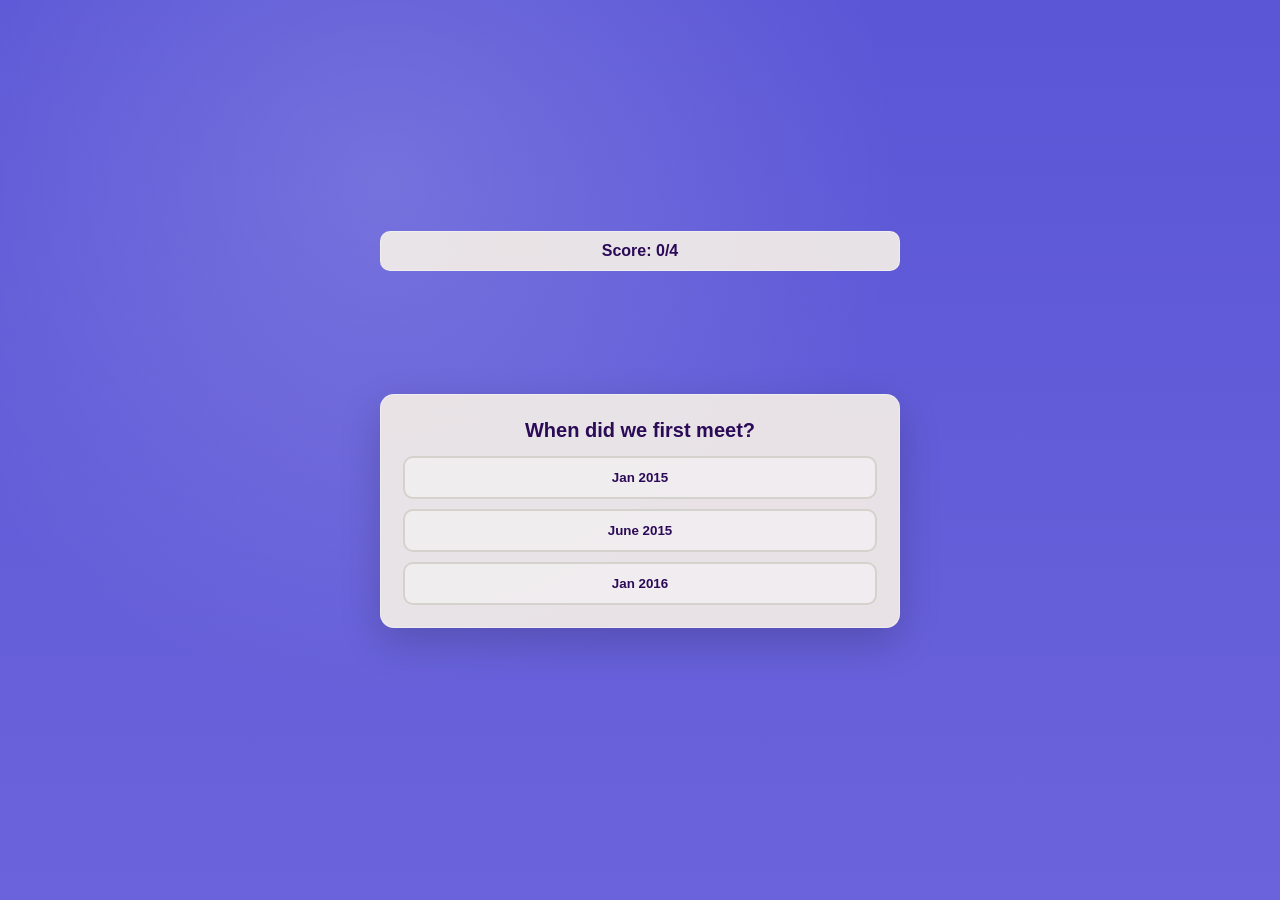
==== yes.html @ 6d7c9f3f "valentines card" ====
<!DOCTYPE html>
<html lang="en">
<head>
  <meta charset="UTF-8" />
  <meta name="viewport" content="width=device-width, initial-scale=1.0" />
  <title>Valentine Quiz</title>
  <link rel="stylesheet" href="yes_styles.css">
</head>
<body>
  <main class="stage">
    <section class="panel" aria-label="Quiz panel">
      <div class="scorebar" id="scoreBar">Score: 0/4</div>

      <!-- ✅ Emoji shows ABOVE the card (not overlaying it) -->
      <div class="reactionEmojiWrap" id="reactionEmojiWrap" hidden aria-hidden="true">
        <div class="reactionEmoji" id="reactionEmoji">💖</div>
      </div>

      <!-- Quiz card -->
      <div class="card" id="quizCard">
        <div class="cardInner" id="cardInner">
          <h2 class="question" id="questionText"></h2>

          <!-- ✅ Question 3 image -->
          <div class="photoWrap" id="photoWrap" aria-hidden="true">
            <img class="photo" id="photo" src="florida2026.JPG" alt="Photo memory">
          </div>

          <div class="choices" id="choices"></div>
        </div>
      </div>

      <!-- ✅ Text comment shows BELOW the card (not overlaying it) -->
      <div class="reactionTextWrap" id="reactionTextWrap" hidden aria-hidden="true">
        <div class="reactionText" id="reactionText">Nice!</div>
      </div>

      <!-- End screen -->
      <div class="endcard" id="endCard" hidden>
        <div class="endtitle" id="endTitle"></div>
        <div class="endmsg" id="endMsg"></div>
        <button class="btnPrimary" id="restartBtn" type="button">Try Again</button>
      </div>
    </section>
  </main>

  <script src="yes_script.js"></script>
</body>
</html>
---- yes_styles.css ----
* { box-sizing: border-box; }

:root{
  --bg1:#5a56d6;
  --bg2:#6b63db;

  --card:#f3eee8;
  --line:#d5d1cc;

  --violet:#2b0a57;   /* ✅ dark violet */
  --muted:#4a2a78;
  --accent:#3046b6;
}

body{
  margin:0;
  font-family: Arial, Helvetica, sans-serif;
  color: var(--violet); /* ✅ */
}

.stage{
  min-height:100vh;
  display:grid;
  place-items:center;
  padding:24px;
  background:
    radial-gradient(circle at 30% 20%, rgba(255,255,255,0.15), transparent 45%),
    linear-gradient(180deg, var(--bg1), var(--bg2));
}

.panel{
  width: min(520px, 92vw);
  position: relative;
}

.scorebar{
  width: 100%;
  background: rgba(243, 238, 232, 0.92);
  border: 1px solid rgba(255,255,255,0.35);
  text-align:center;
  padding: 10px 12px;
  border-radius: 10px;
  font-weight: 800;
  margin-bottom: 14px;
  color: var(--violet); /* ✅ */
}

/* ✅ Emoji area ABOVE card */
.reactionEmojiWrap{
  display:grid;
  place-items:center;
  margin: 6px 0 8px;
}

.reactionEmoji{
  font-size: 86px;
  filter: drop-shadow(0 10px 18px rgba(0,0,0,0.25));
  opacity: 0;
  transform: scale(0.75);
  transition: opacity 400ms ease, transform 400ms ease;
}

.reactionEmojiWrap.show .reactionEmoji{
  opacity: 1;
  transform: scale(1);
}

/* Main quiz card */
.card{
  background: rgba(243, 238, 232, 0.92);
  border: 1px solid rgba(255,255,255,0.35);
  border-radius: 14px;
  padding: 18px 16px 16px;
  box-shadow: 0 14px 40px rgba(0,0,0,0.18);
}

/* Smooth fade for question-to-question transitions */
.cardInner{
  opacity: 1;
  transform: translateY(0);
  transition: opacity 420ms ease, transform 420ms ease;
}

.cardInner.fadeOut{
  opacity: 0;
  transform: translateY(8px);
}

.cardInner.fadeIn{
  opacity: 0;
  transform: translateY(-8px);
}

.question{
  margin: 6px 6px 14px;
  font-size: 20px;
  font-weight: 900;
  text-align:center;
  color: var(--violet); /* ✅ */
}

/* ✅ Florida photo */
.photoWrap{
  display:none;
  margin: 0 auto 12px;
  width: min(340px, 92%);
}

.photo{
  width: 100%;
  height: 220px;
  object-fit: cover;
  border-radius: 12px;
  border: 2px solid rgba(0,0,0,0.08);
  background: rgba(255,255,255,0.55);
}

.choices{
  display:flex;
  flex-direction:column;
  gap: 10px;
  padding: 0 6px 6px;
}

.choiceBtn{
  width: 100%;
  border-radius: 10px;
  padding: 12px 14px;
  border: 2px solid var(--line);
  background: rgba(255,255,255,0.35);
  font-weight: 800;
  color: var(--violet); /* ✅ */
  cursor: pointer;
  transition: transform 120ms ease, background 160ms ease, border-color 160ms ease;
}

.choiceBtn:hover{ background: rgba(255,255,255,0.55); }
.choiceBtn:active{ transform: scale(0.98); }

.choiceBtn[disabled]{
  opacity: 0.75;
  cursor: default;
}

/* ✅ Text comment BELOW card */
.reactionTextWrap{
  display:grid;
  place-items:center;
  margin-top: 10px;
  min-height: 32px; /* keeps layout stable */
}

.reactionText{
  font-size: 20px;
  font-weight: 900;
  color: rgba(255,255,255,0.95);
  text-shadow: 0 10px 18px rgba(0,0,0,0.35);
  opacity: 0;
  transform: translateY(10px);
  transition: opacity 400ms ease, transform 400ms ease;
}

.reactionTextWrap.show .reactionText{
  opacity: 1;
  transform: translateY(0);
}

/* End card */
.endcard{
  background: rgba(243, 238, 232, 0.92);
  border: 1px solid rgba(255,255,255,0.35);
  border-radius: 14px;
  padding: 22px 18px;
  text-align:center;
  box-shadow: 0 14px 40px rgba(0,0,0,0.18);
  margin-top: 14px;
  color: var(--violet);
}

.endtitle{
  font-size: 22px;
  font-weight: 1000;
  margin-bottom: 10px;
}

.endmsg{
  color: var(--muted);
  font-weight: 800;
  margin-bottom: 16px;
}

.btnPrimary{
  border: none;
  background: var(--accent);
  color: #fff;
  padding: 12px 18px;
  border-radius: 10px;
  font-weight: 900;
  cursor:pointer;
}

.btnPrimary:active{ transform: scale(0.98); }
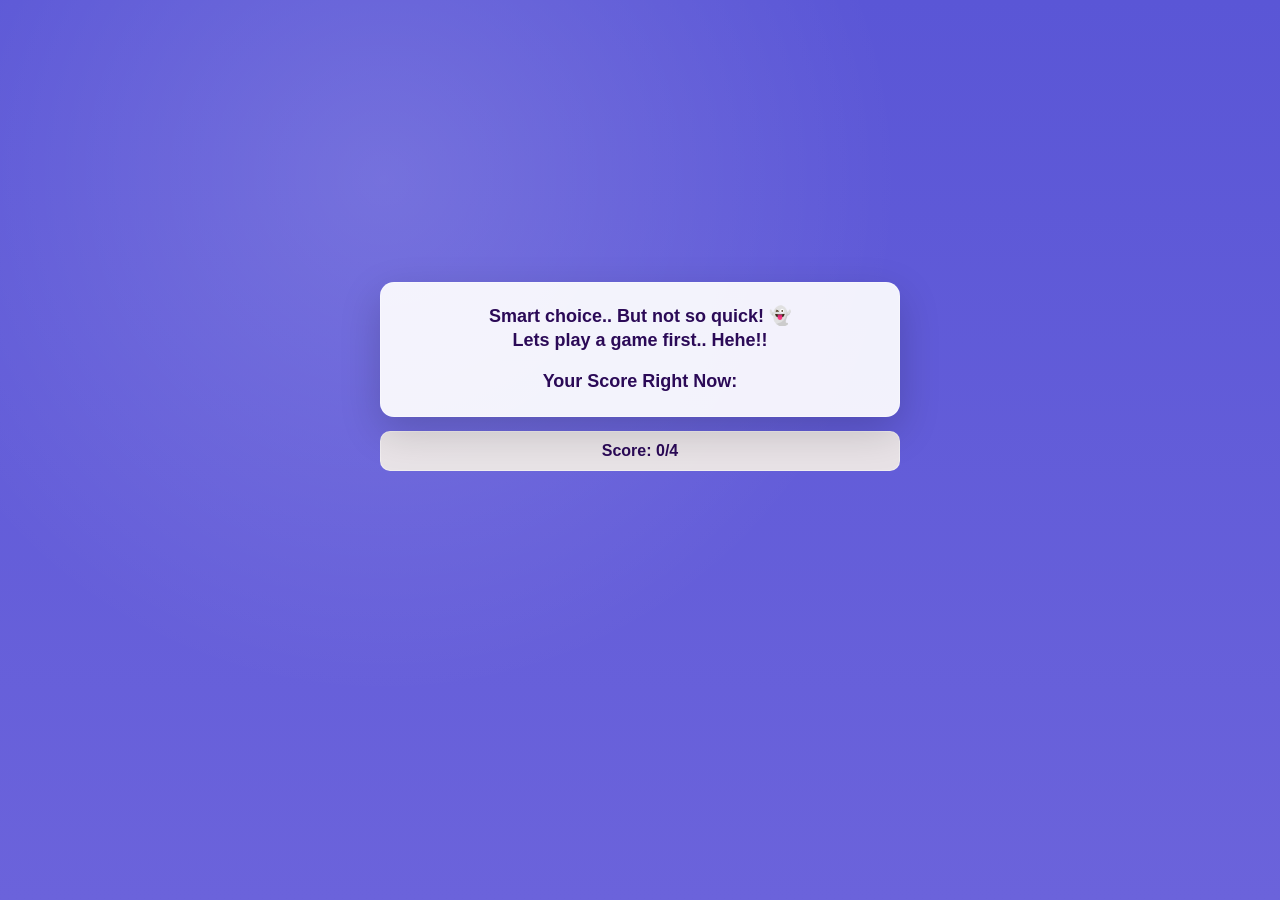
==== commit 5801a43e: "introCard changes + grammer fixes" ====
--- a/yes.html
+++ b/yes.html
@@ -9,41 +9,54 @@
 <body>
   <main class="stage">
     <section class="panel" aria-label="Quiz panel">
-      <div class="scorebar" id="scoreBar">Score: 0/4</div>
+      <!-- Intro card (shows first, then fades out) -->
+        <div class="introCard" id="introCard" hidden>
+            <div class="introText">
+                Smart choice.. But not so quick! 👻 <br/>
+                Lets play a game first.. Hehe!!
+                <br/>
+            </div>
+            <br/>
+            <div class="introText">
+                Your Score Right Now:
+            </div>
+        </div>
 
-      <!-- ✅ Emoji shows ABOVE the card (not overlaying it) -->
-      <div class="reactionEmojiWrap" id="reactionEmojiWrap" hidden aria-hidden="true">
-        <div class="reactionEmoji" id="reactionEmoji">💖</div>
-      </div>
+        <div class="scorebar" id="scoreBar">Score: 0/4</div>
 
-      <!-- Quiz card -->
-      <div class="card" id="quizCard">
-        <div class="cardInner" id="cardInner">
-          <h2 class="question" id="questionText"></h2>
+        <!-- ✅ Emoji shows ABOVE the card (not overlaying it) -->
+        <div class="reactionEmojiWrap" id="reactionEmojiWrap" hidden aria-hidden="true">
+            <div class="reactionEmoji" id="reactionEmoji">💖</div>
+        </div>
 
-          <!-- ✅ Question 3 image -->
-          <div class="photoWrap" id="photoWrap" aria-hidden="true">
-            <img class="photo" id="photo" src="florida2026.JPG" alt="Photo memory">
-          </div>
+        <!-- Quiz card -->
+        <div class="card" id="quizCard">
+            <div class="cardInner" id="cardInner">
+            <h2 class="question" id="questionText"></h2>
 
-          <div class="choices" id="choices"></div>
+            <!-- ✅ Question 3 image -->
+            <div class="photoWrap" id="photoWrap" aria-hidden="true">
+                <img class="photo" id="photo" src="florida2026.JPG" alt="Photo memory">
+            </div>
+
+            <div class="choices" id="choices"></div>
+            </div>
         </div>
-      </div>
 
-      <!-- ✅ Text comment shows BELOW the card (not overlaying it) -->
-      <div class="reactionTextWrap" id="reactionTextWrap" hidden aria-hidden="true">
-        <div class="reactionText" id="reactionText">Nice!</div>
-      </div>
+        <!-- ✅ Text comment shows BELOW the card (not overlaying it) -->
+        <div class="reactionTextWrap" id="reactionTextWrap" hidden aria-hidden="true">
+            <div class="reactionText" id="reactionText">Nice!</div>
+        </div>
 
-      <!-- End screen -->
-      <div class="endcard" id="endCard" hidden>
-        <div class="endtitle" id="endTitle"></div>
-        <div class="endmsg" id="endMsg"></div>
-        <button class="btnPrimary" id="restartBtn" type="button">Try Again</button>
-      </div>
-    </section>
-  </main>
+        <!-- End screen -->
+        <div class="endcard" id="endCard" hidden>
+            <div class="endtitle" id="endTitle"></div>
+            <div class="endmsg" id="endMsg"></div>
+            <button class="btnPrimary" id="restartBtn" type="button">Try Again</button>
+        </div>
+        </section>
+    </main>
 
-  <script src="yes_script.js"></script>
+    <script src="yes_script.js"></script>
 </body>
 </html>
--- a/yes_styles.css
+++ b/yes_styles.css
@@ -200,3 +200,32 @@
 }
 
 .btnPrimary:active{ transform: scale(0.98); }
+
+
+/* Intro card before Score game */
+/* Intro card shown before the game starts */
+.introCard{
+  background: rgba(255,255,255,0.92);
+  border: 1px solid rgba(255,255,255,0.35);
+  border-radius: 14px;
+  padding: 22px 18px;
+  text-align: center;
+  box-shadow: 0 14px 40px rgba(0,0,0,0.18);
+  margin: 10px 0 14px;
+  color: var(--violet);
+
+  opacity: 0;
+  transform: translateY(10px);
+  transition: opacity 700ms ease, transform 700ms ease;
+}
+
+.introCard.show{
+  opacity: 1;
+  transform: translateY(0);
+}
+
+.introText{
+  font-size: 18px;
+  font-weight: 900;
+  line-height: 1.3;
+}
